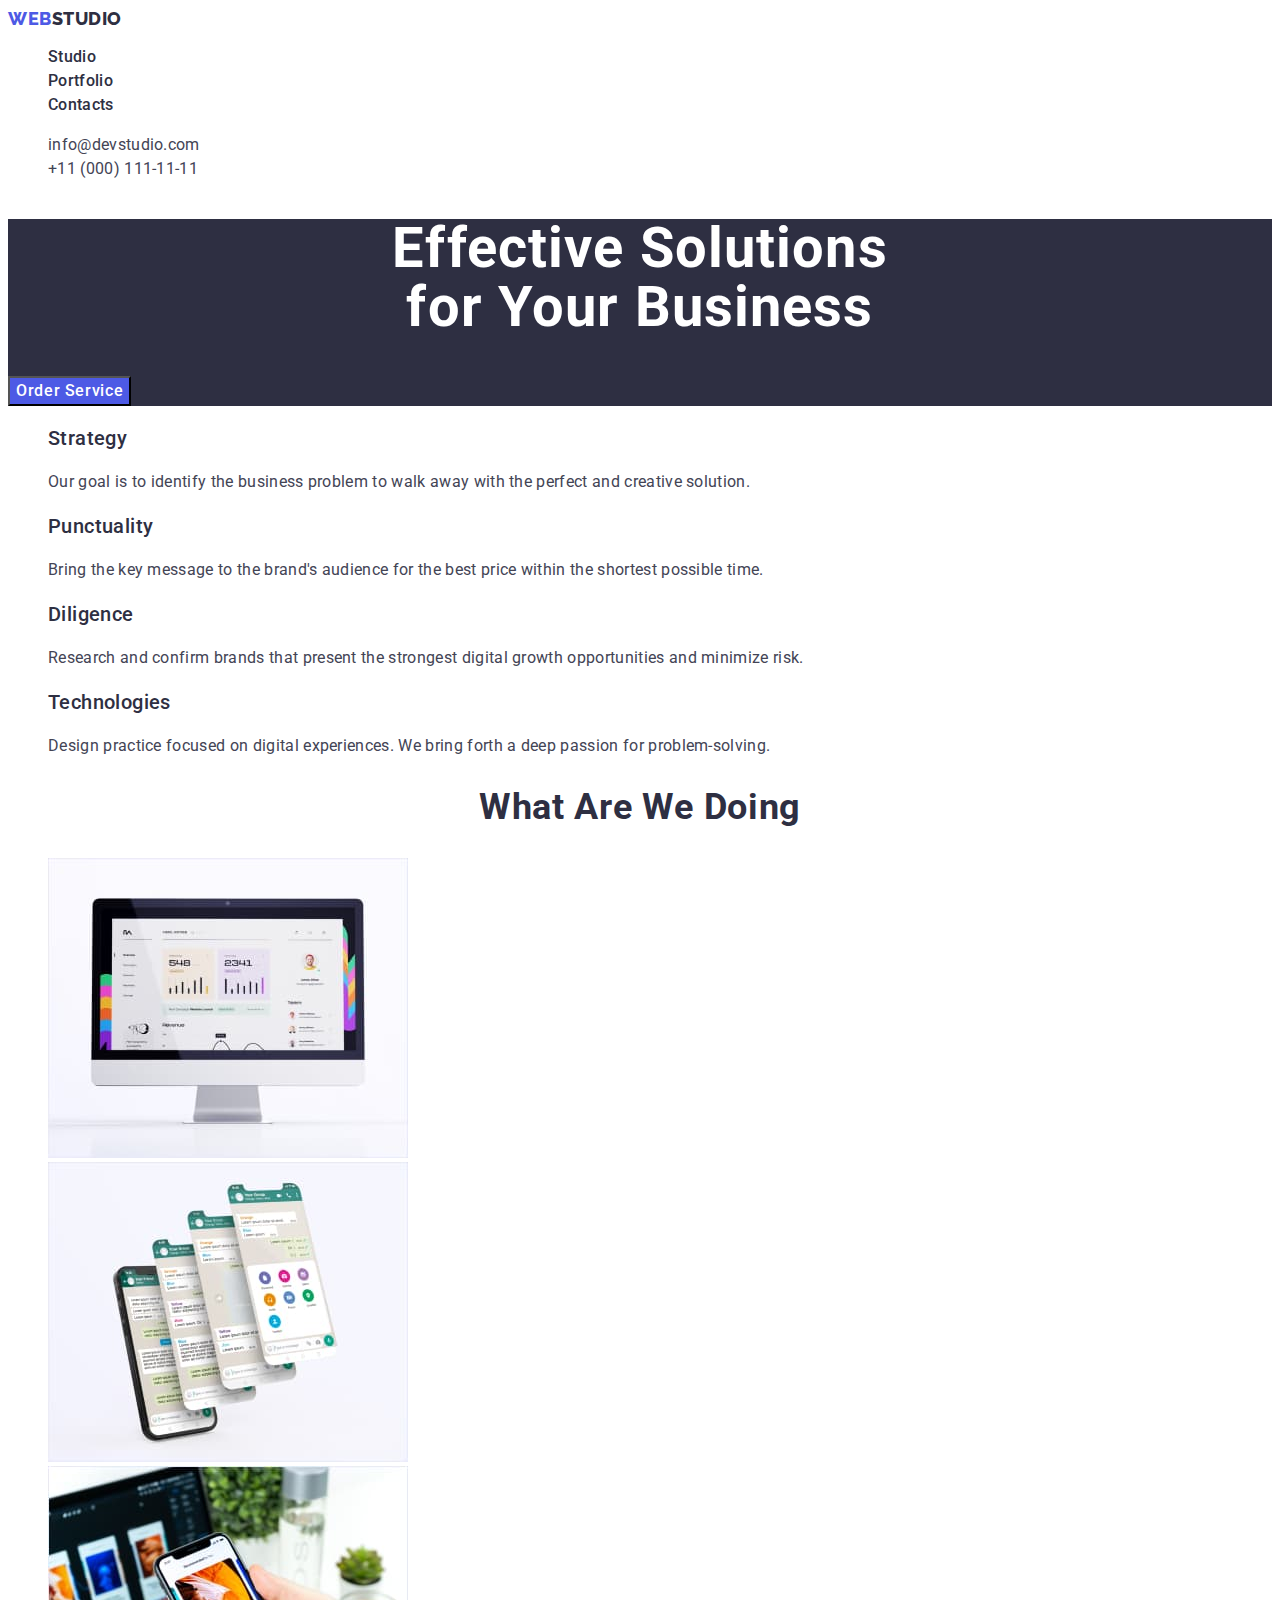
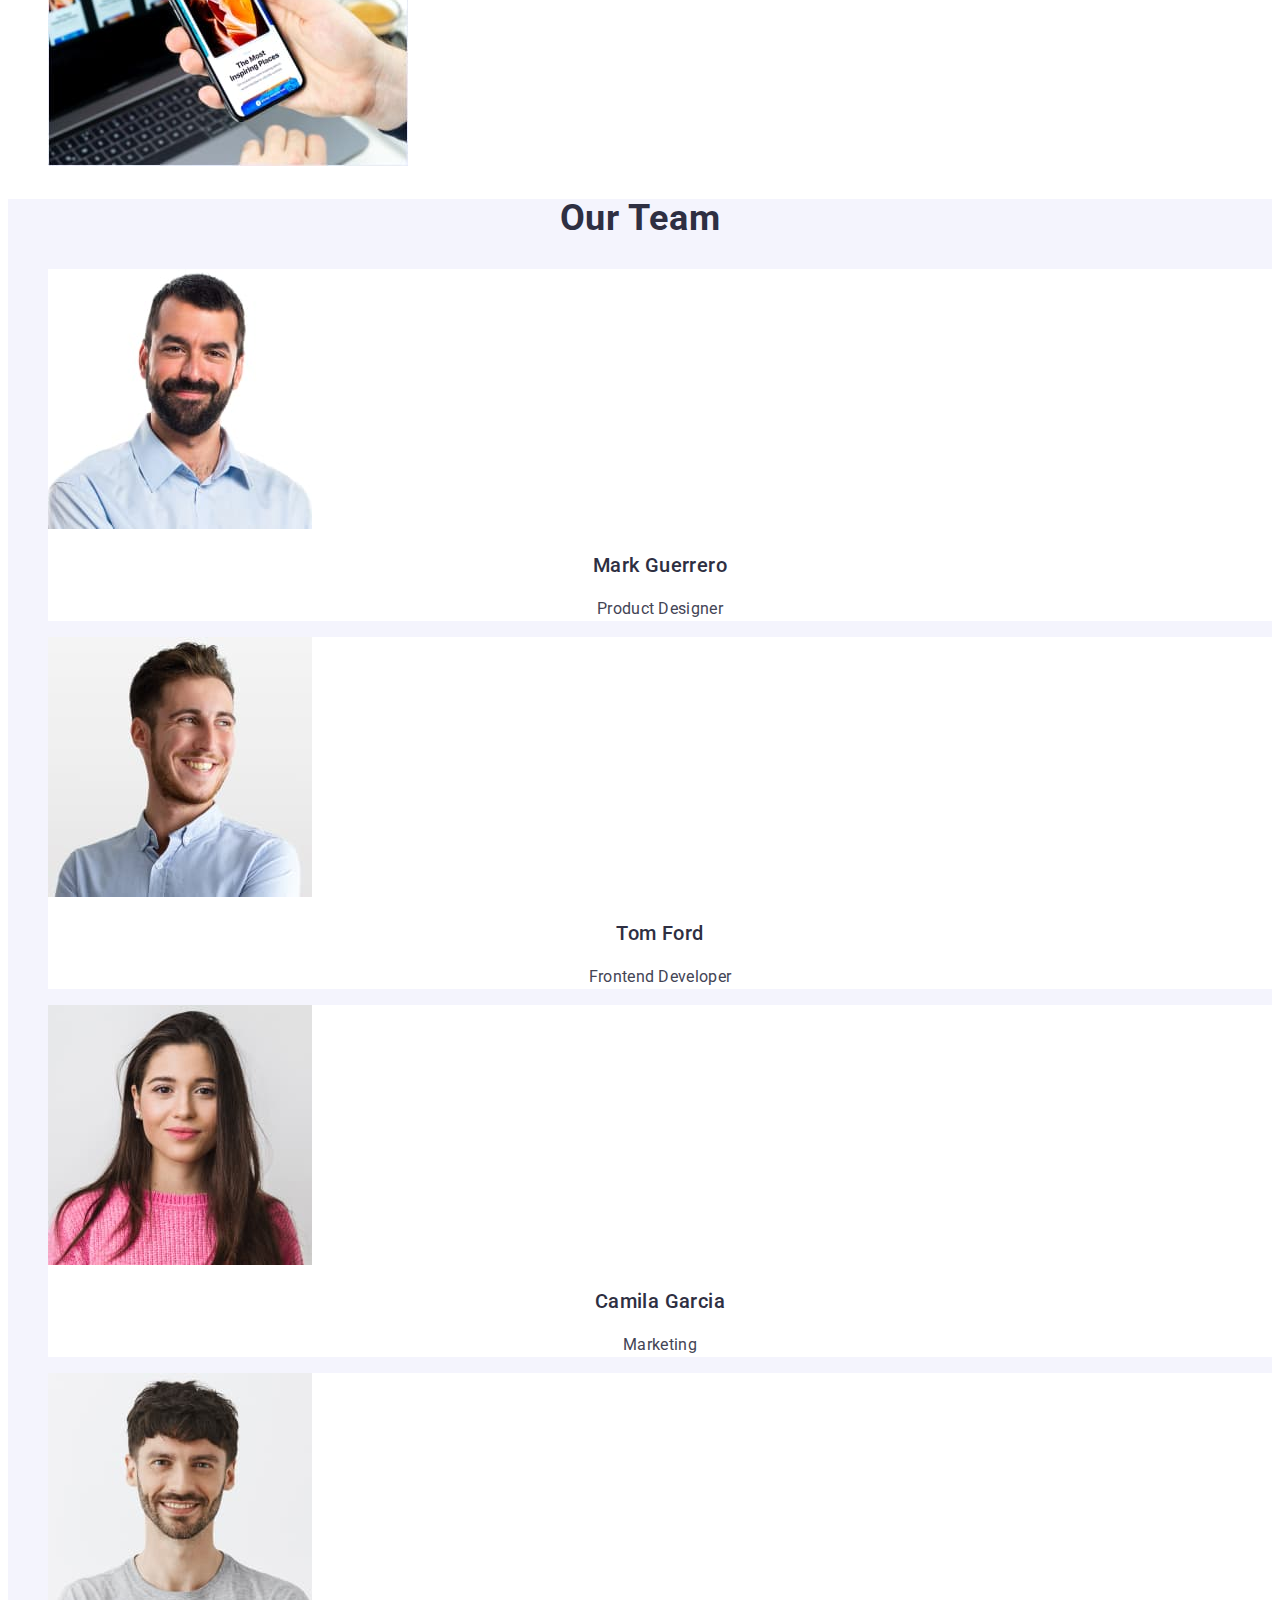
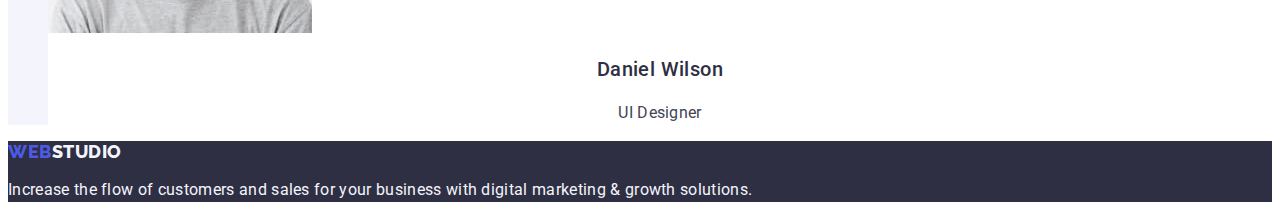
==== index.html @ 28f38551 "Initial commit" ====
<!DOCTYPE html>
<html lang="en">
  <head>
    <meta charset="UTF-8" />
    <meta http-equiv="X-UA-Compatible" content="IE=edge" />
    <meta name="viewport" content="width=device-width, initial-scale=1.0" />
    <title>Студія</title>
    <link rel="preconnect" href="https://fonts.googleapis.com" />
    <link rel="preconnect" href="https://fonts.gstatic.com" crossorigin />
    <link
      href="https://fonts.googleapis.com/css2?family=Raleway:wght@800&family=Roboto:wght@400;500;700;900&display=swap"
      rel="stylesheet"
    />
    <link rel="stylesheet" href="./css/styles.css" />
  </head>
  <body>
    <header class="header">
      <nav>
        <a href="./index.html" class="header-logo link"
          >Web<span class="header-logo-color">Studio</span></a
        >
        <ul class="list">
          <li>
            <a href="./index.html" class="header-link link">Studio</a>
          </li>
          <li>
            <a href="./portfolio.html" class="header-link link">Portfolio</a>
          </li>
          <li>
            <a href="" class="header-link link">Contacts</a>
          </li>
        </ul>
      </nav>
      <address class="header-address">
        <ul class="list">
          <li>
            <a href="mailto:info@devstudio.com" class="header-address-link link"
              >info@devstudio.com</a
            >
          </li>
          <li>
            <a href="tel:+110001111111" class="header-address-link link"
              >+11 (000) 111-11-11</a
            >
          </li>
        </ul>
      </address>
    </header>
    <main>
      <section class="hero-main-page">
        <h1 class="hero-title">
          Effective Solutions<br />
          for Your Business
        </h1>
        <button type="button" class="hero-button">Order Service</button>
      </section>
      <section class="values">
        <h2 hidden class="values-title">What are we offer</h2>
        <ul class="list">
          <li>
            <h3 class="values-title">Strategy</h3>
            <p class="text">
              Our goal is to identify the business problem to walk away with the
              perfect and creative solution.
            </p>
          </li>
          <li>
            <h3 class="values-title">Punctuality</h3>
            <p class="text">
              Bring the key message to the brand's audience for the best price
              within the shortest possible time.
            </p>
          </li>
          <li>
            <h3 class="values-title">Diligence</h3>
            <p class="text">
              Research and confirm brands that present the strongest digital
              growth opportunities and minimize risk.
            </p>
          </li>
          <li>
            <h3 class="values-title">Technologies</h3>
            <p class="text">
              Design practice focused on digital experiences. We bring forth a
              deep passion for problem-solving.
            </p>
          </li>
        </ul>
      </section>
      <section class="work">
        <h2 class="work-title">What are we doing</h2>
        <ul class="list">
          <li><img src="./images/img1.jpg" alt="monitor" width="360" /></li>
          <li><img src="./images/img2.jpg" alt="screen" width="360" /></li>
          <li><img src="./images/img3.jpg" alt="phone" width="360" /></li>
        </ul>
      </section>
      <section class="team">
        <h2 class="team-title">Our Team</h2>
        <ul class="list">
          <li class="team-item">
            <img src="./images/photo1.jpg" alt="photo1" width="264" />
            <h3 class="worker-name">Mark Guerrero</h3>
            <p class="team-text">Product Designer</p>
          </li>
          <li class="team-item">
            <img src="./images/photo2.jpg" alt="photo2" width="264" />
            <h3 class="worker-name">Tom Ford</h3>
            <p class="team-text">Frontend Developer</p>
          </li>
          <li class="team-item">
            <img src="./images/photo3.jpg" alt="photo3" width="264" />
            <h3 class="worker-name">Camila Garcia</h3>
            <p class="team-text">Marketing</p>
          </li>
          <li class="team-item">
            <img src="./images/photo4.jpg" alt="photo4" width="264" />
            <h3 class="worker-name">Daniel Wilson</h3>
            <p class="team-text">UI Designer</p>
          </li>
        </ul>
      </section>
    </main>
    <footer class="footer">
      <a href="./index.html" class="footer-logo link"
        >Web<span class="footer-logo-color">Studio</span>
      </a>
      <p class="footer-text">
        Increase the flow of customers and sales for your business with digital
        marketing & growth solutions.
      </p>
    </footer>
  </body>
</html>
---- css/styles.css ----
body {
    font-family: "Roboto", sans-serif;
    color: var(--text-color);
    background-color: var(--background-color)
}

:root {
    --background-color: #FFFFFF;
    --title-color: #2E2F42;
    --text-color: #434455;
}

.list {
    list-style: none;
}

.link {
    text-decoration: none;
}

/* -----HEADER----- */

.header {
    background-color: var(--background-color)
}

.header-logo {
    font-family: 'Raleway', sans-serif;
    font-style: normal;
    font-weight: 800;
    font-size: 18px;
    line-height: 1.17;
    display: flex;
    align-items: center;
    letter-spacing: 0.03em;
    text-transform: uppercase;
    color: #4D5AE5;
}

.header-logo-color {
    color: var(--title-color)
}

.header-link {
    font-weight: 500;
    font-size: 16px;
    line-height: 1.5;
    letter-spacing: 0.02em;
    color: var(--title-color)
}

.header-link:hover,
.header-link:focus {
    color: #404BBF;
}

.header-address {
    font-style: normal;
}

.header-address-link {
    font-family: 'Roboto', sans-serif;
    font-style: normal;
    font-weight: 400;
    font-size: 16px;
    line-height: 1.5;
    letter-spacing: 0.02em;
    color: var(--text-color)
}

.header-address-link:hover,
.header-address-link:focus {
    color: #404BBF;
    ;
}

/* -----MAIN----- */

.hero-main-page {
    background: #2E2F42;
}

.hero-title {
    font-size: 56px;
    line-height: 1.07;
    text-align: center;
    letter-spacing: 0.02em;
    color: var(--background-color)
}

.hero-btn {
    font-family: 'Roboto', sans-serif;
    font-style: normal;
    font-weight: 500;
    font-size: 16px;
    line-height: 1.5;
    display: flex;
    align-items: center;
    text-align: center;
    letter-spacing: 0.04em;
    background: #F4F4FD;
    color: #4D5AE5;
    cursor: pointer;
}

.hero-btn:hover,
.hero-btn:focus {
    background: #404BBF;
    color: #FFFFFF;
}

.hero-button {
    font-family: 'Roboto', sans-serif;
    font-style: normal;
    font-weight: 500;
    font-size: 16px;
    line-height: 1.5;
    display: flex;
    align-items: center;
    letter-spacing: 0.04em;
    background: #4D5AE5;
    color: var(--background-color);
    cursor: pointer;
}

.hero-button:hover,
.hero-button:focus {
    background: #404BBF;
}

/* -----Section VALUES----- */

.values {
    background-color: var(--background-color)
}

.values-title {
    font-weight: 500;
    font-size: 20px;
    line-height: 1.2;
    letter-spacing: 0.02em;
    color: var(--title-color)
}

/* -----Section WORK----- */

.work {
    background-color: var(--background-color)
}

.work-title {
    font-size: 36px;
    line-height: 1.11;
    text-align: center;
    letter-spacing: 0.02em;
    text-transform: capitalize;
    color: var(--title-color)
}

/* -----Section TEAM----- */

.team {
    background-color: #F4F4FD;
}

.team-title {
    font-size: 36px;
    line-height: 1.11;
    text-align: center;
    letter-spacing: 0.02em;
    text-transform: capitalize;
    color: var(--title-color)
}

.team-item {
    background-color: #FFFFFF;
}

.worker-name {
    font-weight: 500;
    font-size: 20px;
    line-height: 1.2;
    text-align: center;
    letter-spacing: 0.02em;
    color: var(--title-color)
}

.team-text {
    font-size: 16px;
    line-height: 1.5;
    text-align: center;
    letter-spacing: 0.02em;
    color: var(--text-color)
}

/* -----MAIN PORTFOLIO----- */

.hero-list-title {
    font-weight: 500;
    font-size: 20px;
    line-height: 1.2;
    letter-spacing: 0.02em;
    color: var(--title-color)
}

.text {
    font-size: 16px;
    line-height: 1.5;
    letter-spacing: 0.02em;
    color: var(--text-color)
}

/* -----FOOTER----- */

.footer {
    background-color: var(--title-color);
}

.footer-logo {
    font-family: 'Raleway', sans-serif;
    font-style: normal;
    font-weight: 800;
    font-size: 18px;
    line-height: 1.17;
    display: flex;
    align-items: center;
    letter-spacing: 0.03em;
    text-transform: uppercase;
    color: #4D5AE5;
}

.footer-logo-color {
    color: #F4F4FD;
}

.footer-text {
    font-size: 16px;
    line-height: 1.5;
    letter-spacing: 0.02em;
    color: #F4F4FD;
}
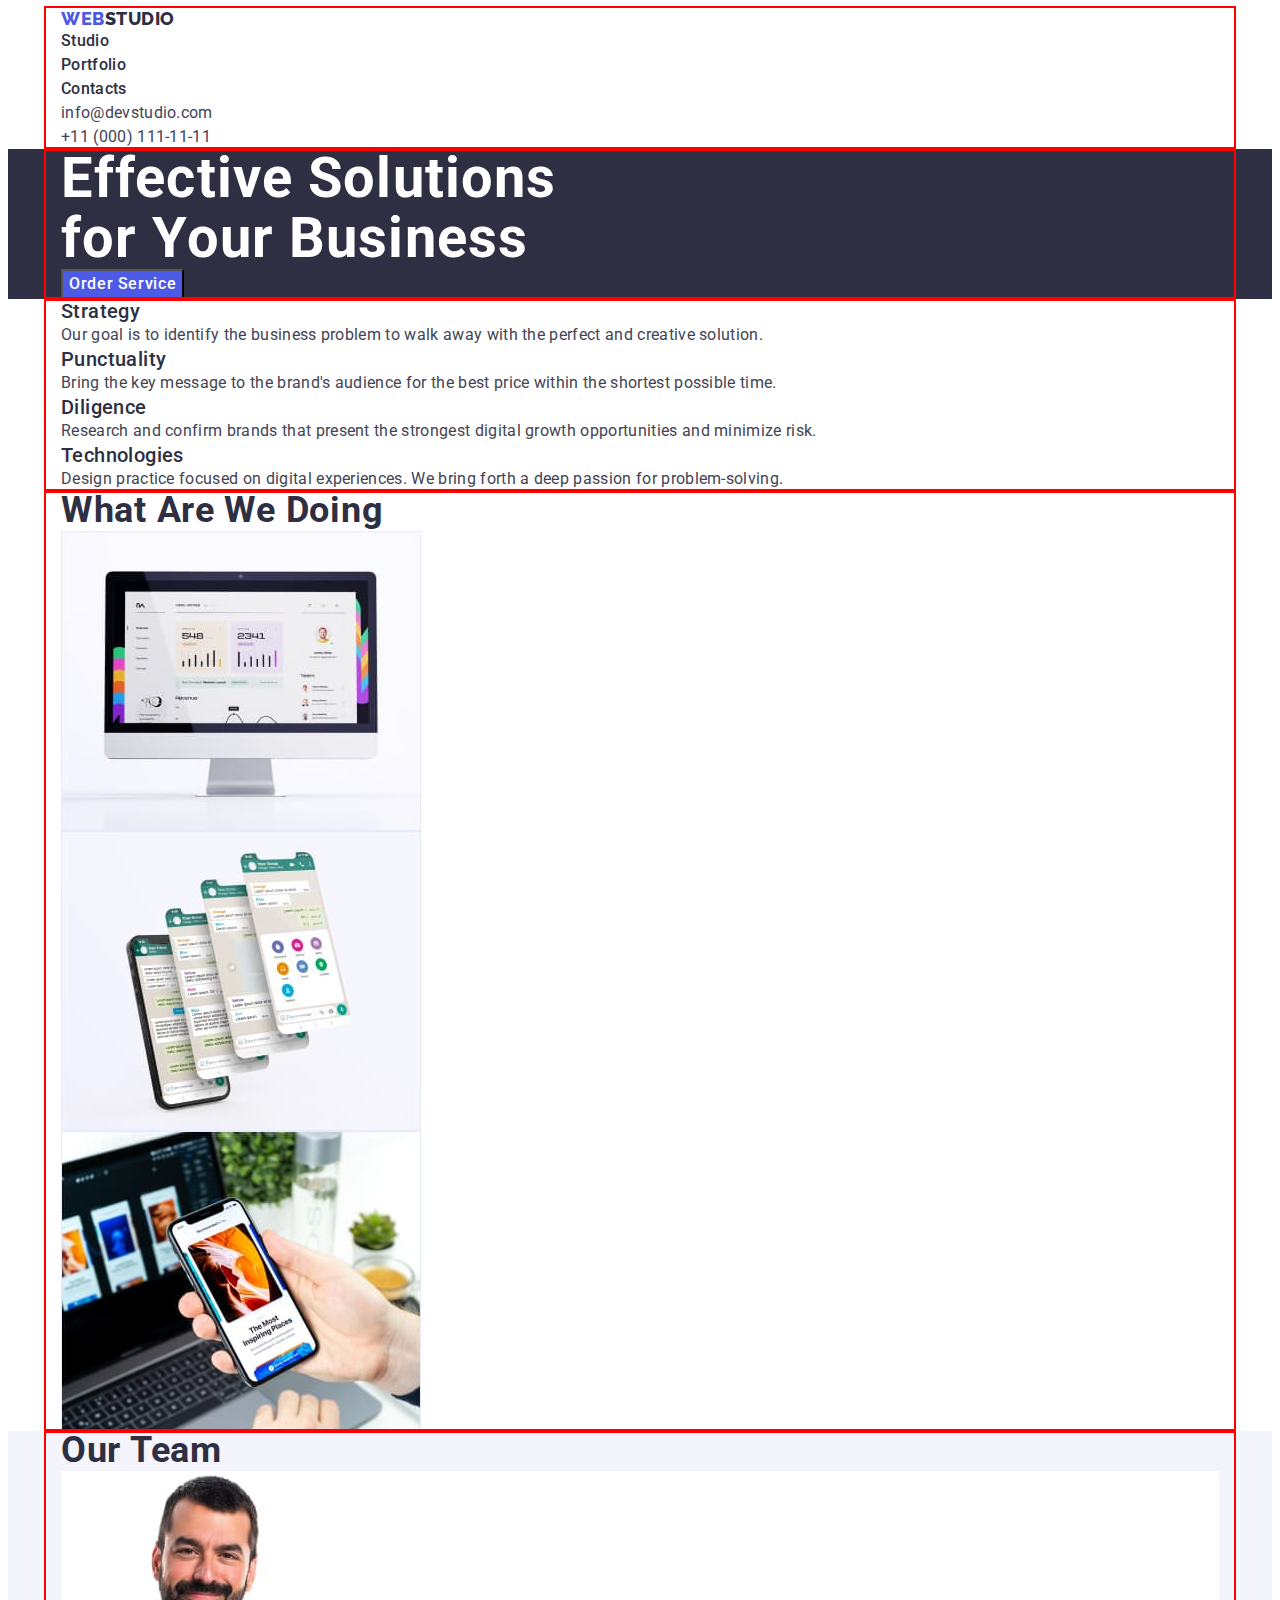
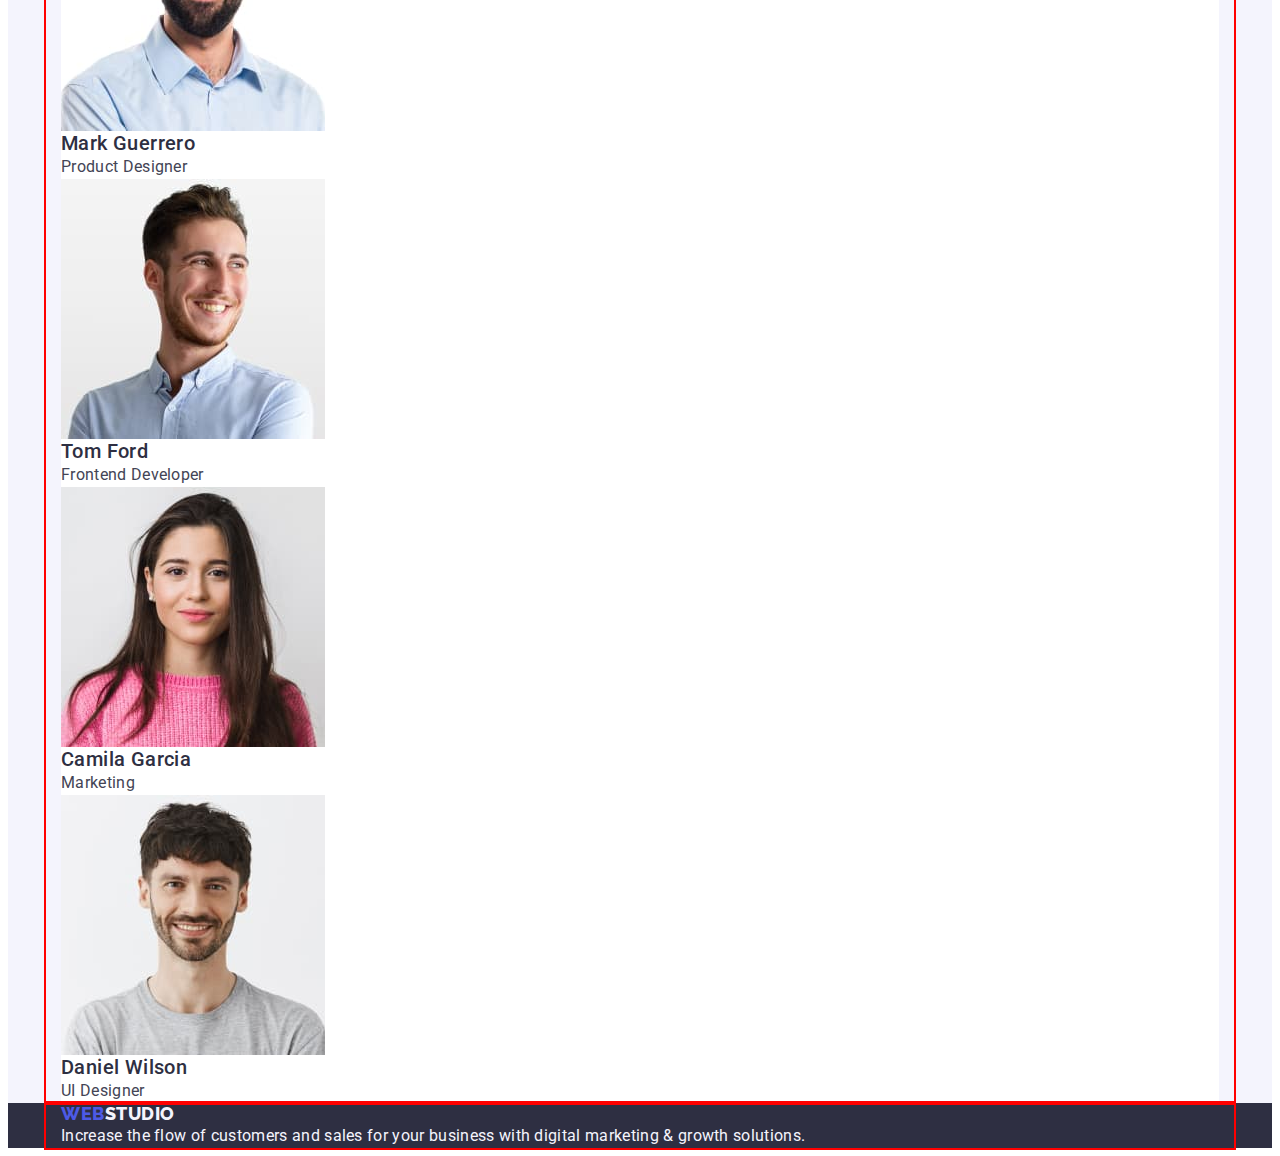
==== commit dcb2c438: "homework 3" ====
--- a/index.html
+++ b/index.html
@@ -11,124 +11,151 @@
       href="https://fonts.googleapis.com/css2?family=Raleway:wght@800&family=Roboto:wght@400;500;700;900&display=swap"
       rel="stylesheet"
     />
+    <link
+      rel="stylesheet"
+      href="https://cdnjs.cloudflare.com/ajax/libs/modern-normalize/2.0.0/modern-normalize.min.css"
+      integrity="sha512-4xo8blKMVCiXpTaLzQSLSw3KFOVPWhm/TRtuPVc4WG6kUgjH6J03IBuG7JZPkcWMxJ5huwaBpOpnwYElP/m6wg=="
+      crossorigin="anonymous"
+      referrerpolicy="no-referrer"
+    />
     <link rel="stylesheet" href="./css/styles.css" />
   </head>
   <body>
     <header class="header">
-      <nav>
-        <a href="./index.html" class="header-logo link"
-          >Web<span class="header-logo-color">Studio</span></a
-        >
-        <ul class="list">
-          <li>
-            <a href="./index.html" class="header-link link">Studio</a>
-          </li>
-          <li>
-            <a href="./portfolio.html" class="header-link link">Portfolio</a>
-          </li>
-          <li>
-            <a href="" class="header-link link">Contacts</a>
-          </li>
-        </ul>
-      </nav>
-      <address class="header-address">
-        <ul class="list">
-          <li>
-            <a href="mailto:info@devstudio.com" class="header-address-link link"
-              >info@devstudio.com</a
-            >
-          </li>
-          <li>
-            <a href="tel:+110001111111" class="header-address-link link"
-              >+11 (000) 111-11-11</a
-            >
-          </li>
-        </ul>
-      </address>
+      <div class="header-container container">
+        <nav class="header-nav">
+          <a href="./index.html" class="header-logo link"
+            >Web<span class="header-logo-color">Studio</span></a
+          >
+          <ul class="header-nav-list list">
+            <li class="header-nav-item">
+              <a href="./index.html" class="header-link link">Studio</a>
+            </li>
+            <li class="header-nav-item">
+              <a href="./portfolio.html" class="header-link link">Portfolio</a>
+            </li>
+            <li class="header-nav-item">
+              <a href="" class="header-link link">Contacts</a>
+            </li>
+          </ul>
+        </nav>
+        <address class="header-address">
+          <ul class="header-address-list list">
+            <li class="header-address-item">
+              <a
+                href="mailto:info@devstudio.com"
+                class="header-address-link link"
+                >info@devstudio.com</a
+              >
+            </li>
+            <li class="header-address-item">
+              <a href="tel:+110001111111" class="header-address-link link"
+                >+11 (000) 111-11-11</a
+              >
+            </li>
+          </ul>
+        </address>
+      </div>
     </header>
     <main>
       <section class="hero-main-page">
-        <h1 class="hero-title">
-          Effective Solutions<br />
-          for Your Business
-        </h1>
-        <button type="button" class="hero-button">Order Service</button>
+        <div class="hero-main-container container">
+          <h1 class="hero-title">
+            Effective Solutions<br />
+            for Your Business
+          </h1>
+          <button type="button" class="hero-button">Order Service</button>
+        </div>
       </section>
       <section class="values">
-        <h2 hidden class="values-title">What are we offer</h2>
-        <ul class="list">
-          <li>
-            <h3 class="values-title">Strategy</h3>
-            <p class="text">
-              Our goal is to identify the business problem to walk away with the
-              perfect and creative solution.
-            </p>
-          </li>
-          <li>
-            <h3 class="values-title">Punctuality</h3>
-            <p class="text">
-              Bring the key message to the brand's audience for the best price
-              within the shortest possible time.
-            </p>
-          </li>
-          <li>
-            <h3 class="values-title">Diligence</h3>
-            <p class="text">
-              Research and confirm brands that present the strongest digital
-              growth opportunities and minimize risk.
-            </p>
-          </li>
-          <li>
-            <h3 class="values-title">Technologies</h3>
-            <p class="text">
-              Design practice focused on digital experiences. We bring forth a
-              deep passion for problem-solving.
-            </p>
-          </li>
-        </ul>
+        <div class="values-container container">
+          <h2 class="values-title visually-hidden">What are we offer</h2>
+          <ul class="values-list list">
+            <li class="values-item">
+              <h3 class="values-title">Strategy</h3>
+              <p class="values-text text">
+                Our goal is to identify the business problem to walk away with
+                the perfect and creative solution.
+              </p>
+            </li>
+            <li class="values-item">
+              <h3 class="values-title">Punctuality</h3>
+              <p class="text">
+                Bring the key message to the brand's audience for the best price
+                within the shortest possible time.
+              </p>
+            </li>
+            <li class="values-item">
+              <h3 class="values-title">Diligence</h3>
+              <p class="text">
+                Research and confirm brands that present the strongest digital
+                growth opportunities and minimize risk.
+              </p>
+            </li>
+            <li class="values-item">
+              <h3 class="values-title">Technologies</h3>
+              <p class="text">
+                Design practice focused on digital experiences. We bring forth a
+                deep passion for problem-solving.
+              </p>
+            </li>
+          </ul>
+        </div>
       </section>
       <section class="work">
-        <h2 class="work-title">What are we doing</h2>
-        <ul class="list">
-          <li><img src="./images/img1.jpg" alt="monitor" width="360" /></li>
-          <li><img src="./images/img2.jpg" alt="screen" width="360" /></li>
-          <li><img src="./images/img3.jpg" alt="phone" width="360" /></li>
-        </ul>
+        <div class="work-container container">
+          <h2 class="work-title">What are we doing</h2>
+          <ul class="work-list list">
+            <li class="work-item">
+              <img src="./images/img1.jpg" alt="monitor" width="360" />
+            </li>
+            <li class="work-item">
+              <img src="./images/img2.jpg" alt="screen" width="360" />
+            </li>
+            <li class="work-item">
+              <img src="./images/img3.jpg" alt="phone" width="360" />
+            </li>
+          </ul>
+        </div>
       </section>
       <section class="team">
-        <h2 class="team-title">Our Team</h2>
-        <ul class="list">
-          <li class="team-item">
-            <img src="./images/photo1.jpg" alt="photo1" width="264" />
-            <h3 class="worker-name">Mark Guerrero</h3>
-            <p class="team-text">Product Designer</p>
-          </li>
-          <li class="team-item">
-            <img src="./images/photo2.jpg" alt="photo2" width="264" />
-            <h3 class="worker-name">Tom Ford</h3>
-            <p class="team-text">Frontend Developer</p>
-          </li>
-          <li class="team-item">
-            <img src="./images/photo3.jpg" alt="photo3" width="264" />
-            <h3 class="worker-name">Camila Garcia</h3>
-            <p class="team-text">Marketing</p>
-          </li>
-          <li class="team-item">
-            <img src="./images/photo4.jpg" alt="photo4" width="264" />
-            <h3 class="worker-name">Daniel Wilson</h3>
-            <p class="team-text">UI Designer</p>
-          </li>
-        </ul>
+        <div class="team-container container">
+          <h2 class="team-title">Our Team</h2>
+          <ul class="team-list list">
+            <li class="team-item">
+              <img src="./images/photo1.jpg" alt="photo1" width="264" />
+              <h3 class="worker-name">Mark Guerrero</h3>
+              <p class="team-text">Product Designer</p>
+            </li>
+            <li class="team-item">
+              <img src="./images/photo2.jpg" alt="photo2" width="264" />
+              <h3 class="worker-name">Tom Ford</h3>
+              <p class="team-text">Frontend Developer</p>
+            </li>
+            <li class="team-item">
+              <img src="./images/photo3.jpg" alt="photo3" width="264" />
+              <h3 class="worker-name">Camila Garcia</h3>
+              <p class="team-text">Marketing</p>
+            </li>
+            <li class="team-item">
+              <img src="./images/photo4.jpg" alt="photo4" width="264" />
+              <h3 class="worker-name">Daniel Wilson</h3>
+              <p class="team-text">UI Designer</p>
+            </li>
+          </ul>
+        </div>
       </section>
     </main>
     <footer class="footer">
-      <a href="./index.html" class="footer-logo link"
-        >Web<span class="footer-logo-color">Studio</span>
-      </a>
-      <p class="footer-text">
-        Increase the flow of customers and sales for your business with digital
-        marketing & growth solutions.
-      </p>
+      <div class="footer-container container">
+        <a href="./index.html" class="footer-logo link"
+          >Web<span class="footer-logo-color">Studio</span>
+        </a>
+        <p class="footer-text">
+          Increase the flow of customers and sales for your business with
+          digital marketing & growth solutions.
+        </p>
+      </div>
     </footer>
   </body>
 </html>
--- a/css/styles.css
+++ b/css/styles.css
@@ -18,11 +18,54 @@
     text-decoration: none;
 }
 
+.container {
+    width: 1158px;
+    padding-left: 15px;
+    padding-right: 15px;
+    margin: 0 auto;
+    outline: 2px solid red;
+}
+
+p,
+h1,
+h2,
+h3,
+h4,
+h5,
+h6 {
+    margin: 0;
+}
+
+ul,
+ol {
+    margin: 0;
+    padding: 0;
+}
+
+img {
+    display: block;
+}
+
+.visually-hidden {
+    position: absolute;
+    width: 1px;
+    height: 1px;
+    margin: -1px;
+    border: 0;
+    padding: 0;
+    white-space: nowrap;
+    clip-path: inset(100%);
+    clip: rect(0 0 0 0);
+    overflow: hidden;
+}
+
 /* -----HEADER----- */
 
 .header {
     background-color: var(--background-color)
 }
+
+.header-container {}
 
 .header-logo {
     font-family: 'Raleway', sans-serif;
@@ -30,8 +73,6 @@
     font-weight: 800;
     font-size: 18px;
     line-height: 1.17;
-    display: flex;
-    align-items: center;
     letter-spacing: 0.03em;
     text-transform: uppercase;
     color: #4D5AE5;
@@ -41,6 +82,12 @@
     color: var(--title-color)
 }
 
+.header-nav {}
+
+.header-nav-list {}
+
+.header-nav-item {}
+
 .header-link {
     font-weight: 500;
     font-size: 16px;
@@ -57,6 +104,10 @@
 .header-address {
     font-style: normal;
 }
+
+.header-address-list {}
+
+.header-address-item {}
 
 .header-address-link {
     font-family: 'Roboto', sans-serif;
@@ -80,12 +131,28 @@
     background: #2E2F42;
 }
 
+.hero-main-container {}
+
 .hero-title {
     font-size: 56px;
     line-height: 1.07;
-    text-align: center;
     letter-spacing: 0.02em;
     color: var(--background-color)
+}
+
+.hero-list-title {
+    font-weight: 500;
+    font-size: 20px;
+    line-height: 1.2;
+    letter-spacing: 0.02em;
+    color: var(--title-color)
+}
+
+.text {
+    font-size: 16px;
+    line-height: 1.5;
+    letter-spacing: 0.02em;
+    color: var(--text-color)
 }
 
 .hero-btn {
@@ -94,29 +161,36 @@
     font-weight: 500;
     font-size: 16px;
     line-height: 1.5;
-    display: flex;
-    align-items: center;
-    text-align: center;
     letter-spacing: 0.04em;
     background: #F4F4FD;
     color: #4D5AE5;
     cursor: pointer;
 }
 
+.hero-btn-container {}
+
+.hero-btn-list {}
+
+.hero-btn-item {}
+
 .hero-btn:hover,
 .hero-btn:focus {
     background: #404BBF;
     color: #FFFFFF;
 }
 
+.portfolio-list {}
+
+.portfolio-item {}
+
+.portfolio-text {}
+
 .hero-button {
     font-family: 'Roboto', sans-serif;
     font-style: normal;
     font-weight: 500;
     font-size: 16px;
     line-height: 1.5;
-    display: flex;
-    align-items: center;
     letter-spacing: 0.04em;
     background: #4D5AE5;
     color: var(--background-color);
@@ -134,6 +208,14 @@
     background-color: var(--background-color)
 }
 
+.values-container {}
+
+.values-list {}
+
+.values-item {}
+
+.values-text {}
+
 .values-title {
     font-weight: 500;
     font-size: 20px;
@@ -147,11 +229,16 @@
 .work {
     background-color: var(--background-color)
 }
+
+.work-container {}
+
+.work-list {}
+
+.work-item {}
 
 .work-title {
     font-size: 36px;
     line-height: 1.11;
-    text-align: center;
     letter-spacing: 0.02em;
     text-transform: capitalize;
     color: var(--title-color)
@@ -162,11 +249,14 @@
 .team {
     background-color: #F4F4FD;
 }
+
+.team-container {}
+
+.team-list {}
 
 .team-title {
     font-size: 36px;
     line-height: 1.11;
-    text-align: center;
     letter-spacing: 0.02em;
     text-transform: capitalize;
     color: var(--title-color)
@@ -180,30 +270,11 @@
     font-weight: 500;
     font-size: 20px;
     line-height: 1.2;
-    text-align: center;
     letter-spacing: 0.02em;
     color: var(--title-color)
 }
 
 .team-text {
-    font-size: 16px;
-    line-height: 1.5;
-    text-align: center;
-    letter-spacing: 0.02em;
-    color: var(--text-color)
-}
-
-/* -----MAIN PORTFOLIO----- */
-
-.hero-list-title {
-    font-weight: 500;
-    font-size: 20px;
-    line-height: 1.2;
-    letter-spacing: 0.02em;
-    color: var(--title-color)
-}
-
-.text {
     font-size: 16px;
     line-height: 1.5;
     letter-spacing: 0.02em;
@@ -215,6 +286,8 @@
 .footer {
     background-color: var(--title-color);
 }
+
+.footer-container {}
 
 .footer-logo {
     font-family: 'Raleway', sans-serif;
@@ -222,8 +295,6 @@
     font-weight: 800;
     font-size: 18px;
     line-height: 1.17;
-    display: flex;
-    align-items: center;
     letter-spacing: 0.03em;
     text-transform: uppercase;
     color: #4D5AE5;
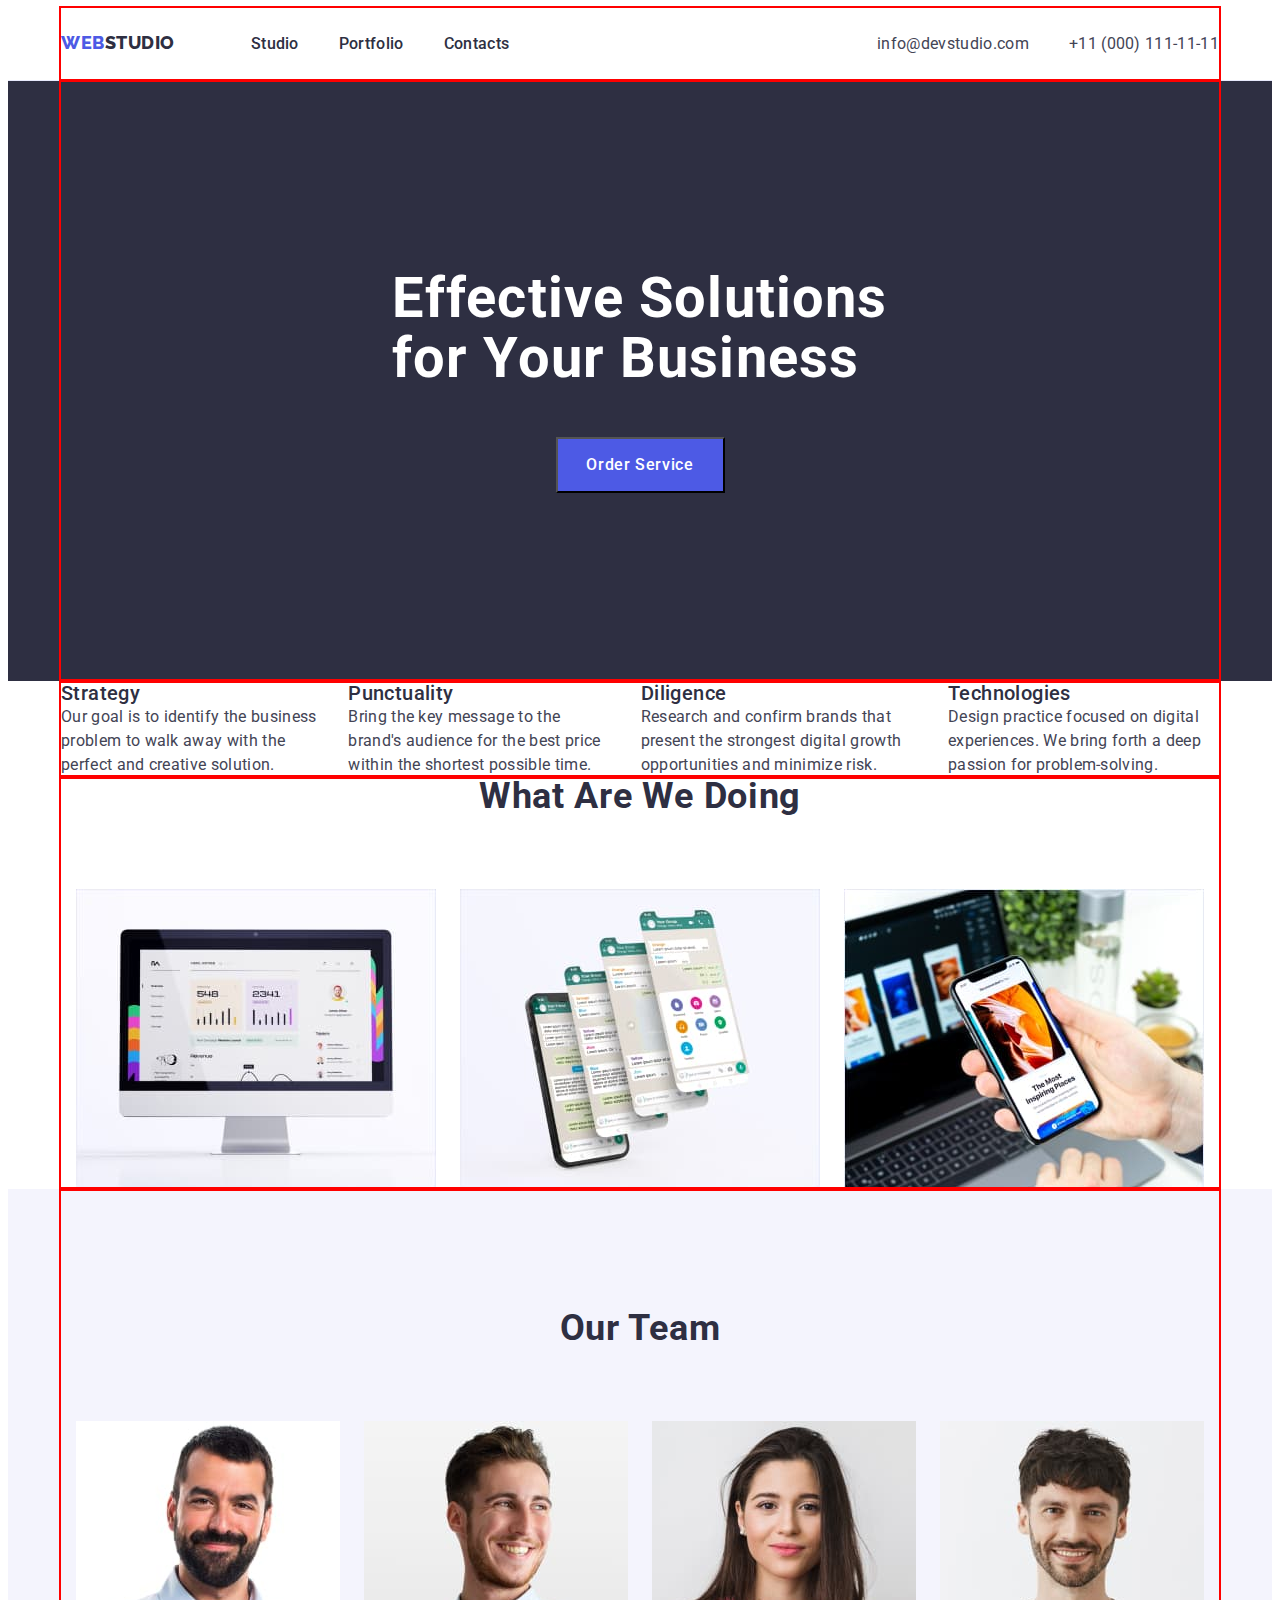
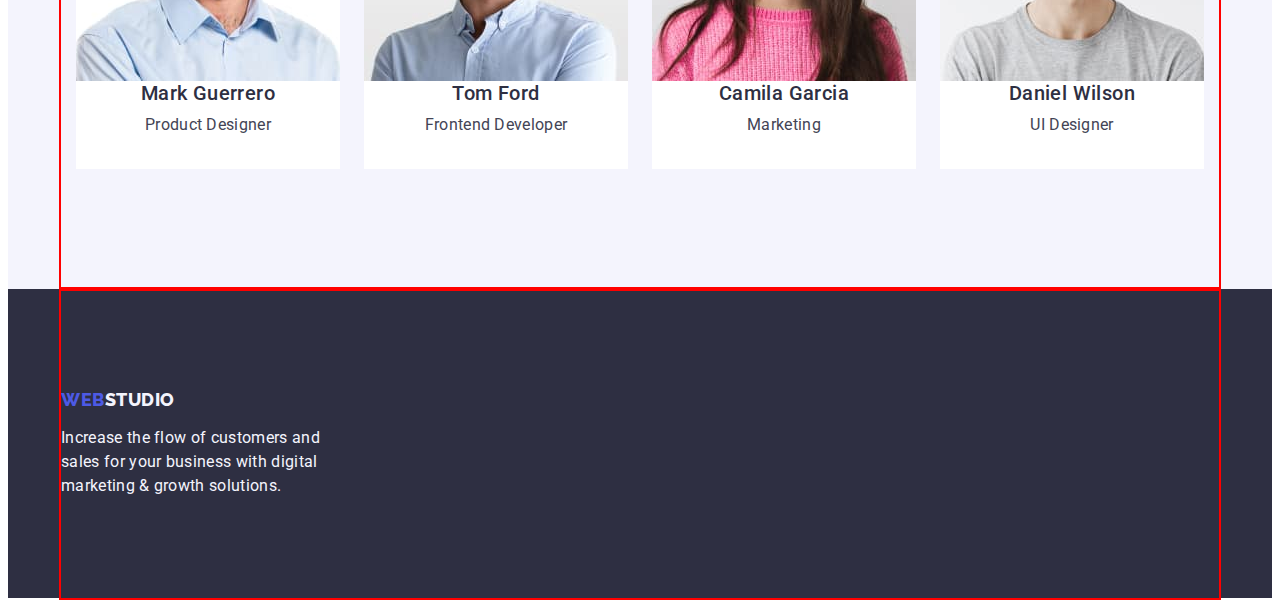
==== commit 7a072e2b: "homework 3" ====
--- a/index.html
+++ b/index.html
@@ -60,10 +60,7 @@
     <main>
       <section class="hero-main-page">
         <div class="hero-main-container container">
-          <h1 class="hero-title">
-            Effective Solutions<br />
-            for Your Business
-          </h1>
+          <h1 class="hero-title">Effective Solutions for Your Business</h1>
           <button type="button" class="hero-button">Order Service</button>
         </div>
       </section>
--- a/css/styles.css
+++ b/css/styles.css
@@ -1,7 +1,7 @@
 body {
     font-family: "Roboto", sans-serif;
     color: var(--text-color);
-    background-color: var(--background-color)
+    background-color: var(--background-color);
 }
 
 :root {
@@ -20,8 +20,6 @@
 
 .container {
     width: 1158px;
-    padding-left: 15px;
-    padding-right: 15px;
     margin: 0 auto;
     outline: 2px solid red;
 }
@@ -62,10 +60,15 @@
 /* -----HEADER----- */
 
 .header {
-    background-color: var(--background-color)
-}
-
-.header-container {}
+    background-color: var(--background-color);
+    border-bottom: 1px solid #E7E9FC;
+}
+
+.header-container {
+    padding-top: 24px;
+    padding-bottom: 24px;
+    display: flex;
+}
 
 .header-logo {
     font-family: 'Raleway', sans-serif;
@@ -76,15 +79,21 @@
     letter-spacing: 0.03em;
     text-transform: uppercase;
     color: #4D5AE5;
+    margin-right: 76px;
 }
 
 .header-logo-color {
-    color: var(--title-color)
-}
-
-.header-nav {}
-
-.header-nav-list {}
+    color: var(--title-color);
+}
+
+.header-nav {
+    display: flex;
+}
+
+.header-nav-list {
+    display: flex;
+    gap: 40px;
+}
 
 .header-nav-item {}
 
@@ -93,7 +102,7 @@
     font-size: 16px;
     line-height: 1.5;
     letter-spacing: 0.02em;
-    color: var(--title-color)
+    color: var(--title-color);
 }
 
 .header-link:hover,
@@ -103,9 +112,13 @@
 
 .header-address {
     font-style: normal;
-}
-
-.header-address-list {}
+    margin-left: auto;
+}
+
+.header-address-list {
+    display: flex;
+    gap: 40px;
+}
 
 .header-address-item {}
 
@@ -116,7 +129,7 @@
     font-size: 16px;
     line-height: 1.5;
     letter-spacing: 0.02em;
-    color: var(--text-color)
+    color: var(--text-color);
 }
 
 .header-address-link:hover,
@@ -127,17 +140,33 @@
 
 /* -----MAIN----- */
 
+.text {
+    font-size: 16px;
+    line-height: 1.5;
+    letter-spacing: 0.02em;
+    color: var(--text-color);
+}
+
 .hero-main-page {
     background: #2E2F42;
 }
 
-.hero-main-container {}
+.hero-main-container {
+    display: flex;
+    flex-direction: column;
+    align-items: center;
+    padding-bottom: 188px;
+}
 
 .hero-title {
     font-size: 56px;
     line-height: 1.07;
     letter-spacing: 0.02em;
-    color: var(--background-color)
+    color: var(--background-color);
+    max-width: 496px;
+    margin-left: auto;
+    margin-right: auto;
+    padding-top: 188px;
 }
 
 .hero-list-title {
@@ -145,14 +174,30 @@
     font-size: 20px;
     line-height: 1.2;
     letter-spacing: 0.02em;
-    color: var(--title-color)
-}
-
-.text {
-    font-size: 16px;
-    line-height: 1.5;
-    letter-spacing: 0.02em;
-    color: var(--text-color)
+    color: var(--title-color);
+    margin-top: 32px;
+    margin-bottom: 8px;
+}
+
+.hero-button {
+    font-family: 'Roboto', sans-serif;
+    font-style: normal;
+    font-weight: 500;
+    font-size: 16px;
+    line-height: 1.5;
+    letter-spacing: 0.04em;
+    background: #4D5AE5;
+    color: var(--background-color);
+    cursor: pointer;
+    display: inline-block;
+    min-width: 169px;
+    height: 56px;
+    margin-top: 48px;
+}
+
+.hero-button:hover,
+.hero-button:focus {
+    background: #404BBF;
 }
 
 .hero-btn {
@@ -165,13 +210,23 @@
     background: #F4F4FD;
     color: #4D5AE5;
     cursor: pointer;
+    display: inline-block;
+    border: 1px solid #E7E9FC;
+    border-radius: 4px;
+    padding: 12px 24px;
 }
 
 .hero-btn-container {}
 
-.hero-btn-list {}
-
-.hero-btn-item {}
+.hero-btn-list {
+    display: flex;
+    justify-content: center;
+    gap: 24px;
+}
+
+.hero-btn-item {
+    display: inline-block;
+}
 
 .hero-btn:hover,
 .hero-btn:focus {
@@ -179,38 +234,35 @@
     color: #FFFFFF;
 }
 
-.portfolio-list {}
-
-.portfolio-item {}
-
-.portfolio-text {}
-
-.hero-button {
-    font-family: 'Roboto', sans-serif;
-    font-style: normal;
-    font-weight: 500;
-    font-size: 16px;
-    line-height: 1.5;
-    letter-spacing: 0.04em;
-    background: #4D5AE5;
-    color: var(--background-color);
-    cursor: pointer;
-}
-
-.hero-button:hover,
-.hero-button:focus {
-    background: #404BBF;
+/* -----PORTFOLIO----- */
+
+.portfolio-list {
+    display: flex;
+    flex-wrap: wrap;
+    justify-content: center;
+    gap: 24px;
+}
+
+.portfolio-item {
+    border: 1px solid #E7E9FC;
+}
+
+.portfolio-text {
+    padding-bottom: 32px;
 }
 
 /* -----Section VALUES----- */
 
 .values {
-    background-color: var(--background-color)
+    background-color: var(--background-color);
 }
 
 .values-container {}
 
-.values-list {}
+.values-list {
+    display: flex;
+    gap: 24px;
+}
 
 .values-item {}
 
@@ -221,18 +273,22 @@
     font-size: 20px;
     line-height: 1.2;
     letter-spacing: 0.02em;
-    color: var(--title-color)
+    color: var(--title-color);
 }
 
 /* -----Section WORK----- */
 
 .work {
-    background-color: var(--background-color)
+    background-color: var(--background-color);
 }
 
 .work-container {}
 
-.work-list {}
+.work-list {
+    display: flex;
+    gap: 24px;
+    justify-content: center;
+}
 
 .work-item {}
 
@@ -241,7 +297,9 @@
     line-height: 1.11;
     letter-spacing: 0.02em;
     text-transform: capitalize;
-    color: var(--title-color)
+    color: var(--title-color);
+    padding-bottom: 72px;
+    text-align: center;
 }
 
 /* -----Section TEAM----- */
@@ -250,16 +308,25 @@
     background-color: #F4F4FD;
 }
 
-.team-container {}
-
-.team-list {}
+.team-container {
+    padding-bottom: 120px;
+}
+
+.team-list {
+    display: flex;
+    gap: 24px;
+    justify-content: center;
+}
 
 .team-title {
     font-size: 36px;
     line-height: 1.11;
     letter-spacing: 0.02em;
     text-transform: capitalize;
-    color: var(--title-color)
+    color: var(--title-color);
+    padding-top: 120px;
+    padding-bottom: 72px;
+    text-align: center;
 }
 
 .team-item {
@@ -271,14 +338,18 @@
     font-size: 20px;
     line-height: 1.2;
     letter-spacing: 0.02em;
-    color: var(--title-color)
+    color: var(--title-color);
+    text-align: center;
+    margin-bottom: 8px;
 }
 
 .team-text {
     font-size: 16px;
     line-height: 1.5;
     letter-spacing: 0.02em;
-    color: var(--text-color)
+    color: var(--text-color);
+    text-align: center;
+    padding-bottom: 32px;
 }
 
 /* -----FOOTER----- */
@@ -287,7 +358,9 @@
     background-color: var(--title-color);
 }
 
-.footer-container {}
+.footer-container {
+    padding-top: 100px;
+}
 
 .footer-logo {
     font-family: 'Raleway', sans-serif;
@@ -309,4 +382,7 @@
     line-height: 1.5;
     letter-spacing: 0.02em;
     color: #F4F4FD;
+    padding-bottom: 100px;
+    margin-top: 16px;
+    max-width: 264px;
 }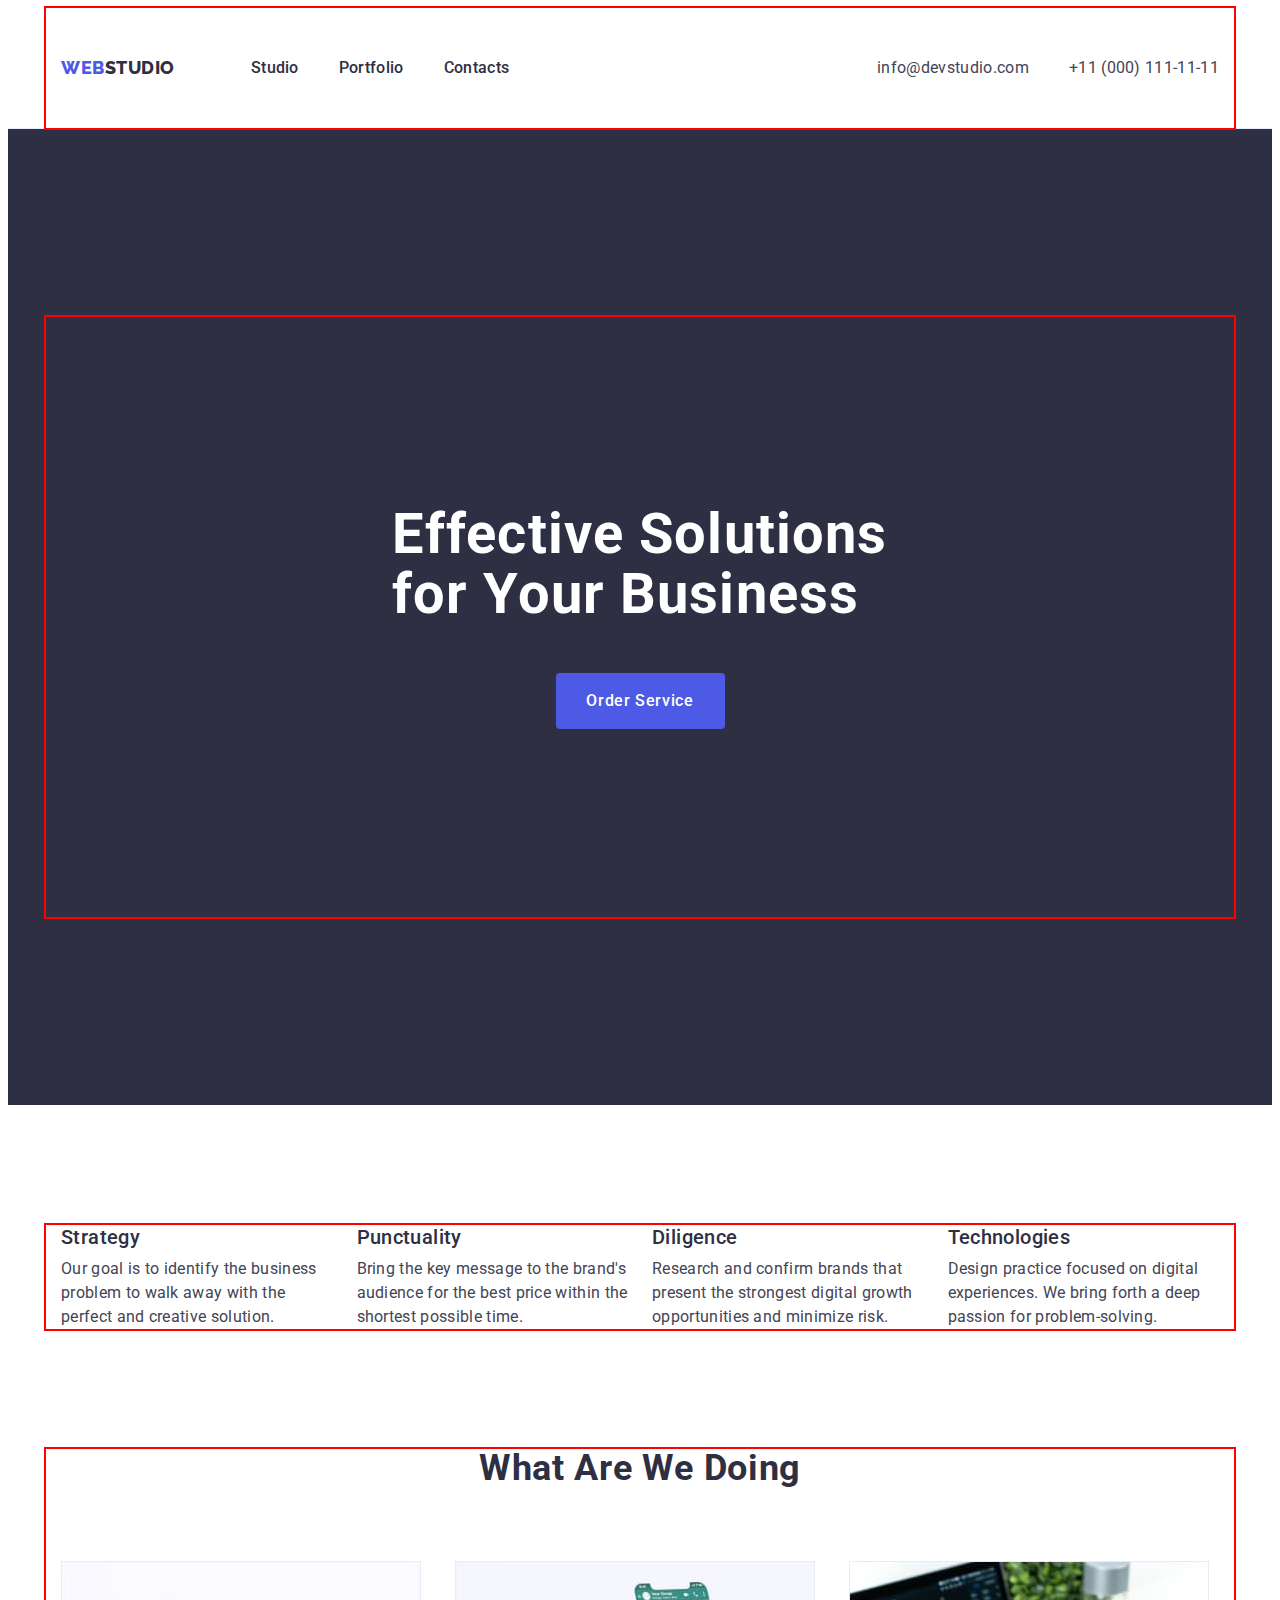
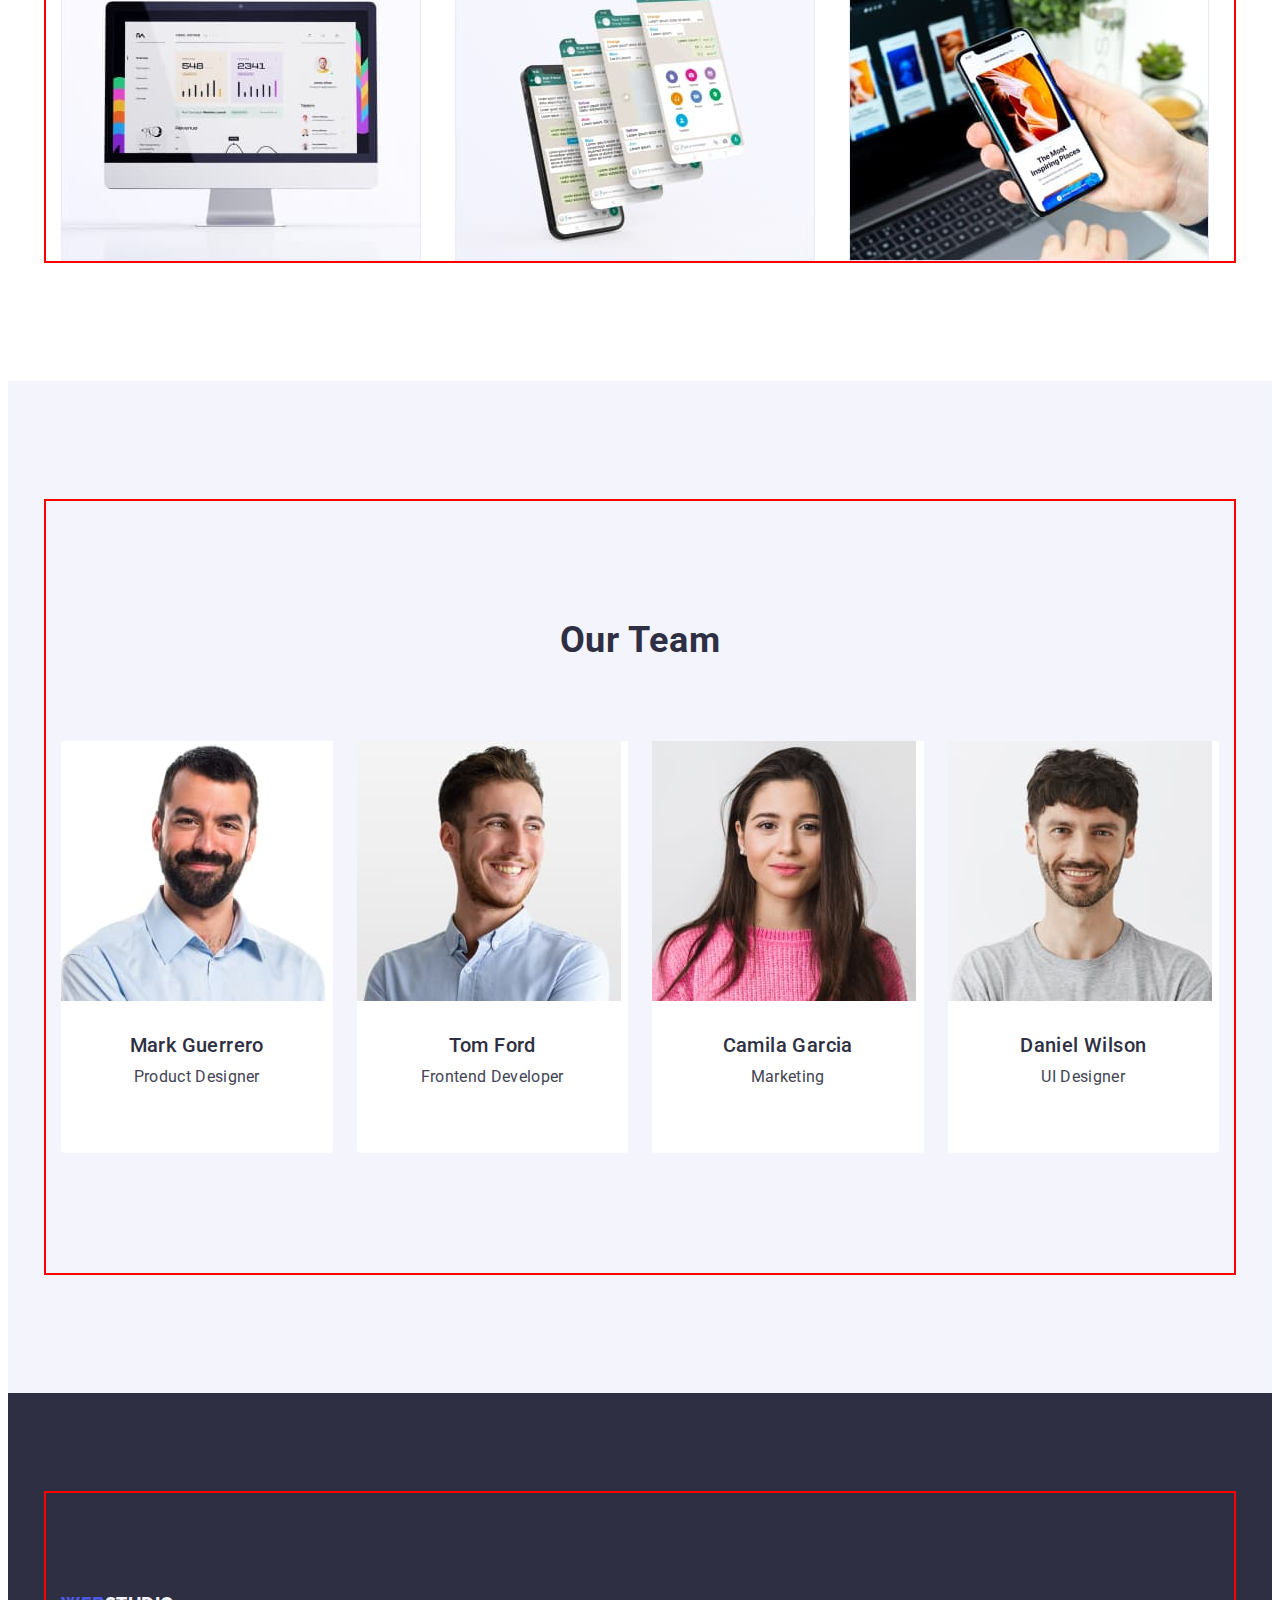
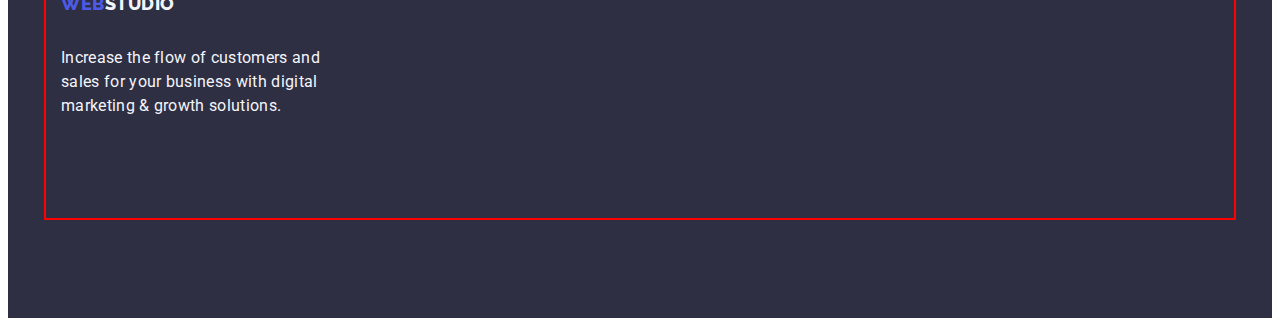
==== commit 2f2c5b28: "homework 3" ====
--- a/index.html
+++ b/index.html
@@ -121,23 +121,31 @@
           <ul class="team-list list">
             <li class="team-item">
               <img src="./images/photo1.jpg" alt="photo1" width="264" />
-              <h3 class="worker-name">Mark Guerrero</h3>
-              <p class="team-text">Product Designer</p>
+              <div class="team-name-container">
+                <h3 class="worker-name">Mark Guerrero</h3>
+                <p class="team-text">Product Designer</p>
+              </div>
             </li>
             <li class="team-item">
               <img src="./images/photo2.jpg" alt="photo2" width="264" />
-              <h3 class="worker-name">Tom Ford</h3>
-              <p class="team-text">Frontend Developer</p>
+              <div class="team-name-container">
+                <h3 class="worker-name">Tom Ford</h3>
+                <p class="team-text">Frontend Developer</p>
+              </div>
             </li>
             <li class="team-item">
               <img src="./images/photo3.jpg" alt="photo3" width="264" />
-              <h3 class="worker-name">Camila Garcia</h3>
-              <p class="team-text">Marketing</p>
+              <div class="team-name-container">
+                <h3 class="worker-name">Camila Garcia</h3>
+                <p class="team-text">Marketing</p>
+              </div>
             </li>
             <li class="team-item">
               <img src="./images/photo4.jpg" alt="photo4" width="264" />
-              <h3 class="worker-name">Daniel Wilson</h3>
-              <p class="team-text">UI Designer</p>
+              <div class="team-name-container">
+                <h3 class="worker-name">Daniel Wilson</h3>
+                <p class="team-text">UI Designer</p>
+              </div>
             </li>
           </ul>
         </div>
--- a/css/styles.css
+++ b/css/styles.css
@@ -22,6 +22,7 @@
     width: 1158px;
     margin: 0 auto;
     outline: 2px solid red;
+    padding: 0 15px 0 15px;
 }
 
 p,
@@ -88,11 +89,14 @@
 
 .header-nav {
     display: flex;
+    align-items: center;
 }
 
 .header-nav-list {
     display: flex;
     gap: 40px;
+    padding-top: 24px;
+    padding-bottom: 24px;
 }
 
 .header-nav-item {}
@@ -118,6 +122,8 @@
 .header-address-list {
     display: flex;
     gap: 40px;
+    padding-top: 24px;
+    padding-bottom: 24px;
 }
 
 .header-address-item {}
@@ -147,8 +153,13 @@
     color: var(--text-color);
 }
 
+.hero {
+    padding: 96px 0 120px
+}
+
 .hero-main-page {
     background: #2E2F42;
+    padding: 188px 0;
 }
 
 .hero-main-container {
@@ -193,6 +204,8 @@
     min-width: 169px;
     height: 56px;
     margin-top: 48px;
+    border: none;
+    border-radius: 4px
 }
 
 .hero-button:hover,
@@ -232,6 +245,7 @@
 .hero-btn:focus {
     background: #404BBF;
     color: #FFFFFF;
+    border: 1px solid transparent
 }
 
 /* -----PORTFOLIO----- */
@@ -255,6 +269,7 @@
 
 .values {
     background-color: var(--background-color);
+    padding: 120px 0;
 }
 
 .values-container {}
@@ -264,7 +279,9 @@
     gap: 24px;
 }
 
-.values-item {}
+.values-item {
+    width: calc((100% - 72px) / 4);
+}
 
 .values-text {}
 
@@ -274,12 +291,14 @@
     line-height: 1.2;
     letter-spacing: 0.02em;
     color: var(--title-color);
+    margin-bottom: 8px;
 }
 
 /* -----Section WORK----- */
 
 .work {
     background-color: var(--background-color);
+    padding-bottom: 120px;
 }
 
 .work-container {}
@@ -290,7 +309,9 @@
     justify-content: center;
 }
 
-.work-item {}
+.work-item {
+    width: calc((100% - 48px) / 3)
+}
 
 .work-title {
     font-size: 36px;
@@ -298,14 +319,15 @@
     letter-spacing: 0.02em;
     text-transform: capitalize;
     color: var(--title-color);
-    padding-bottom: 72px;
     text-align: center;
+    margin-bottom: 72px;
 }
 
 /* -----Section TEAM----- */
 
 .team {
     background-color: #F4F4FD;
+    padding: 120px 0
 }
 
 .team-container {
@@ -327,10 +349,18 @@
     padding-top: 120px;
     padding-bottom: 72px;
     text-align: center;
+    margin-bottom: 8px
 }
 
 .team-item {
     background-color: #FFFFFF;
+    width: calc((100% - 72px) / 4);
+    border-radius: 0px 0px 4px 4px;
+}
+
+.team-name-container {
+    padding: 32px 16px;
+
 }
 
 .worker-name {
@@ -356,6 +386,7 @@
 
 .footer {
     background-color: var(--title-color);
+    padding: 100px 0
 }
 
 .footer-container {
@@ -371,6 +402,8 @@
     letter-spacing: 0.03em;
     text-transform: uppercase;
     color: #4D5AE5;
+    display: inline-block;
+    margin-bottom: 16px;
 }
 
 .footer-logo-color {
